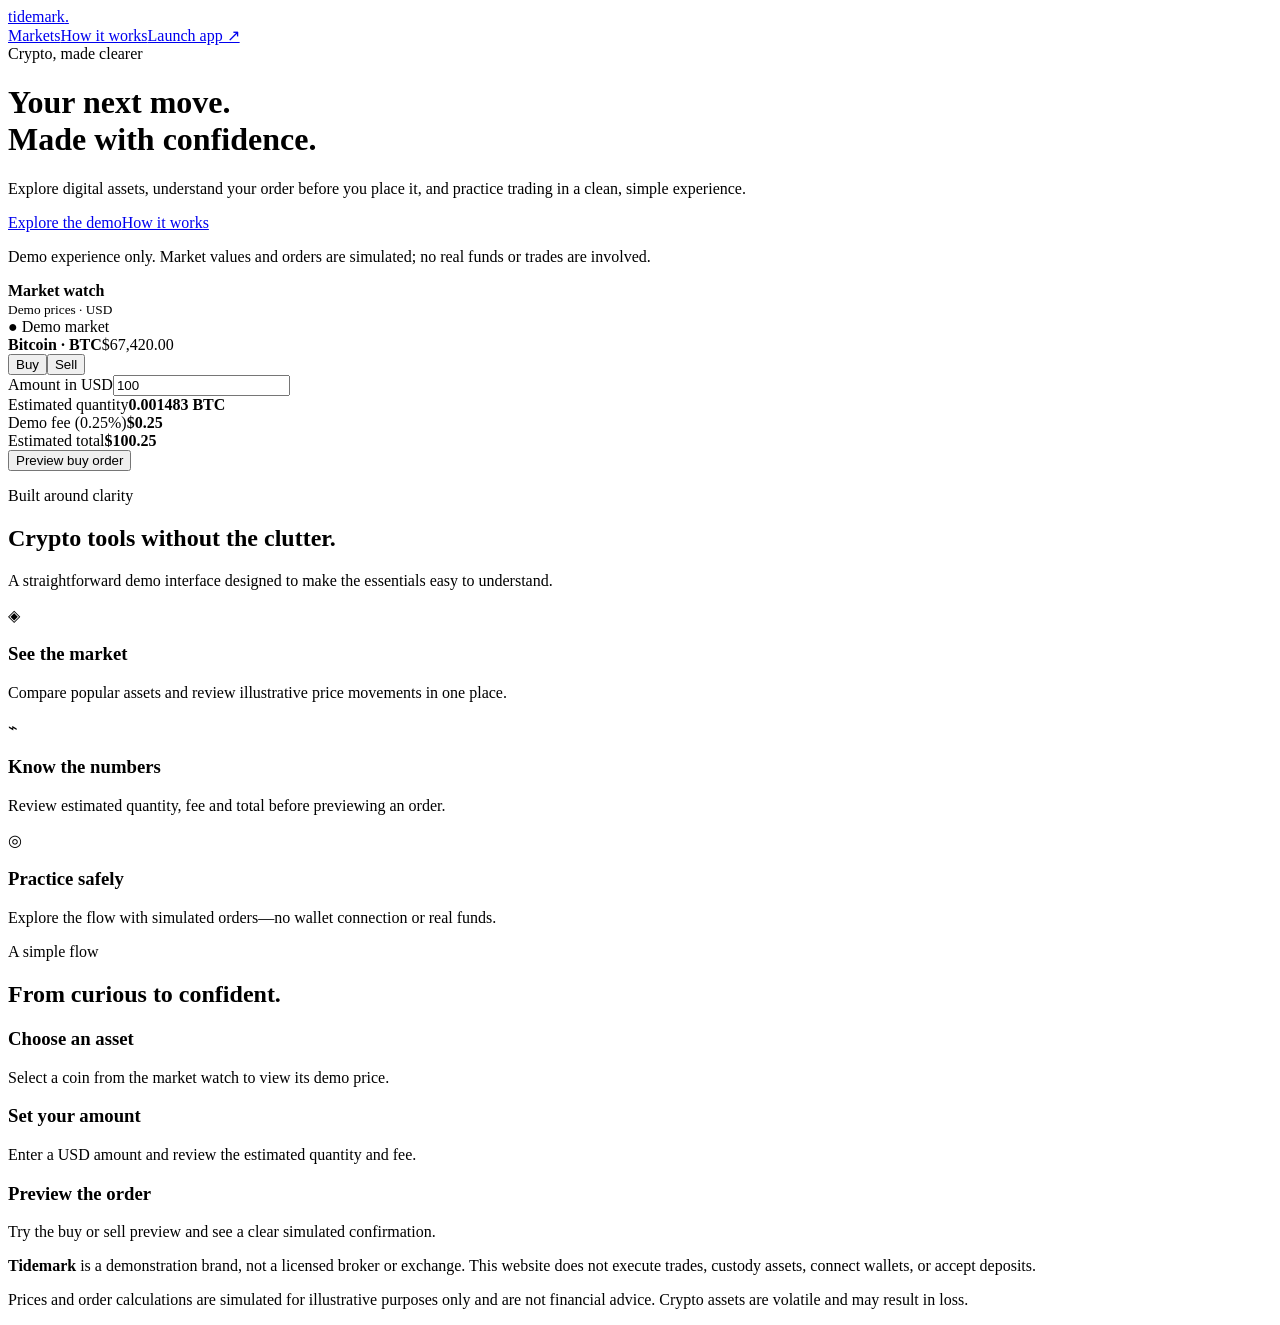
==== index.html @ 63be72d8 "Add files via upload" ====
<!doctype html>
<html lang="en">
<head>
<meta charset="utf-8"><meta name="viewport" content="width=device-width,initial-scale=1">
<meta name="theme-color" content="#07111f"><meta name="description" content="Tidemark crypto — a clear, simple crypto trading demo.">
<title>Tidemark Crypto | Trade with clarity</title>
<link rel="stylesheet" href="style.css">
</head>
<body>
<header><div class="wrap nav"><a class="brand" href="#top">tidemark<span>.</span></a><nav><a class="navlink" href="#markets">Markets</a><a class="navlink" href="#how">How it works</a><a class="button" href="#trade">Launch app ↗</a></nav></div></header>
<main id="top">
<div class="wrap hero">
<div><div class="eyebrow">Crypto, made clearer</div><h1>Your next move.<br><span class="blue">Made with confidence.</span></h1><p>Explore digital assets, understand your order before you place it, and practice trading in a clean, simple experience.</p><div class="actions"><a class="button" href="#trade">Explore the demo</a><a class="button outline" href="#how">How it works</a></div><p class="note">Demo experience only. Market values and orders are simulated; no real funds or trades are involved.</p></div>
<div class="panel" id="markets"><div class="panel-head"><div><strong>Market watch</strong><br><small>Demo prices · USD</small></div><span class="eyebrow">● Demo market</span></div><div class="markets" id="market-list"></div>
<div class="trade" id="trade"><div class="trade-top"><strong id="selected-name">Bitcoin · BTC</strong><span id="selected-price">$67,420.00</span></div><div class="seg"><button id="buy" aria-pressed="true">Buy</button><button id="sell" class="sell" aria-pressed="false">Sell</button></div><label>Amount in USD<input id="amount" type="number" min="1" step="1" value="100"></label><div class="totals"><div class="total-row"><span>Estimated quantity</span><b id="quantity">0.001483 BTC</b></div><div class="total-row"><span>Demo fee (0.25%)</span><b id="fee">$0.25</b></div><div class="total-row"><span id="total-label">Estimated total</span><b id="total">$100.25</b></div></div><button class="button" id="place">Preview buy order</button><p id="status" role="status" aria-live="polite"></p></div></div>
</div>
<section class="section"><div class="wrap"><div class="eyebrow">Built around clarity</div><h2>Crypto tools without the clutter.</h2><p class="section-lead">A straightforward demo interface designed to make the essentials easy to understand.</p><div class="features"><article class="feature"><div class="symbol">◈</div><h3>See the market</h3><p>Compare popular assets and review illustrative price movements in one place.</p></article><article class="feature"><div class="symbol">⌁</div><h3>Know the numbers</h3><p>Review estimated quantity, fee and total before previewing an order.</p></article><article class="feature"><div class="symbol">◎</div><h3>Practice safely</h3><p>Explore the flow with simulated orders—no wallet connection or real funds.</p></article></div></div></section>
<section class="section" id="how"><div class="wrap"><div class="eyebrow">A simple flow</div><h2>From curious to confident.</h2><div class="steps"><article class="step"><h3>Choose an asset</h3><p>Select a coin from the market watch to view its demo price.</p></article><article class="step"><h3>Set your amount</h3><p>Enter a USD amount and review the estimated quantity and fee.</p></article><article class="step"><h3>Preview the order</h3><p>Try the buy or sell preview and see a clear simulated confirmation.</p></article></div></div></section>
</main>
<footer><div class="wrap"><p><strong>Tidemark</strong> is a demonstration brand, not a licensed broker or exchange. This website does not execute trades, custody assets, connect wallets, or accept deposits.</p><p>Prices and order calculations are simulated for illustrative purposes only and are not financial advice. Crypto assets are volatile and may result in loss.</p></div></footer>
<script src="script.js"></script>
</body></html>
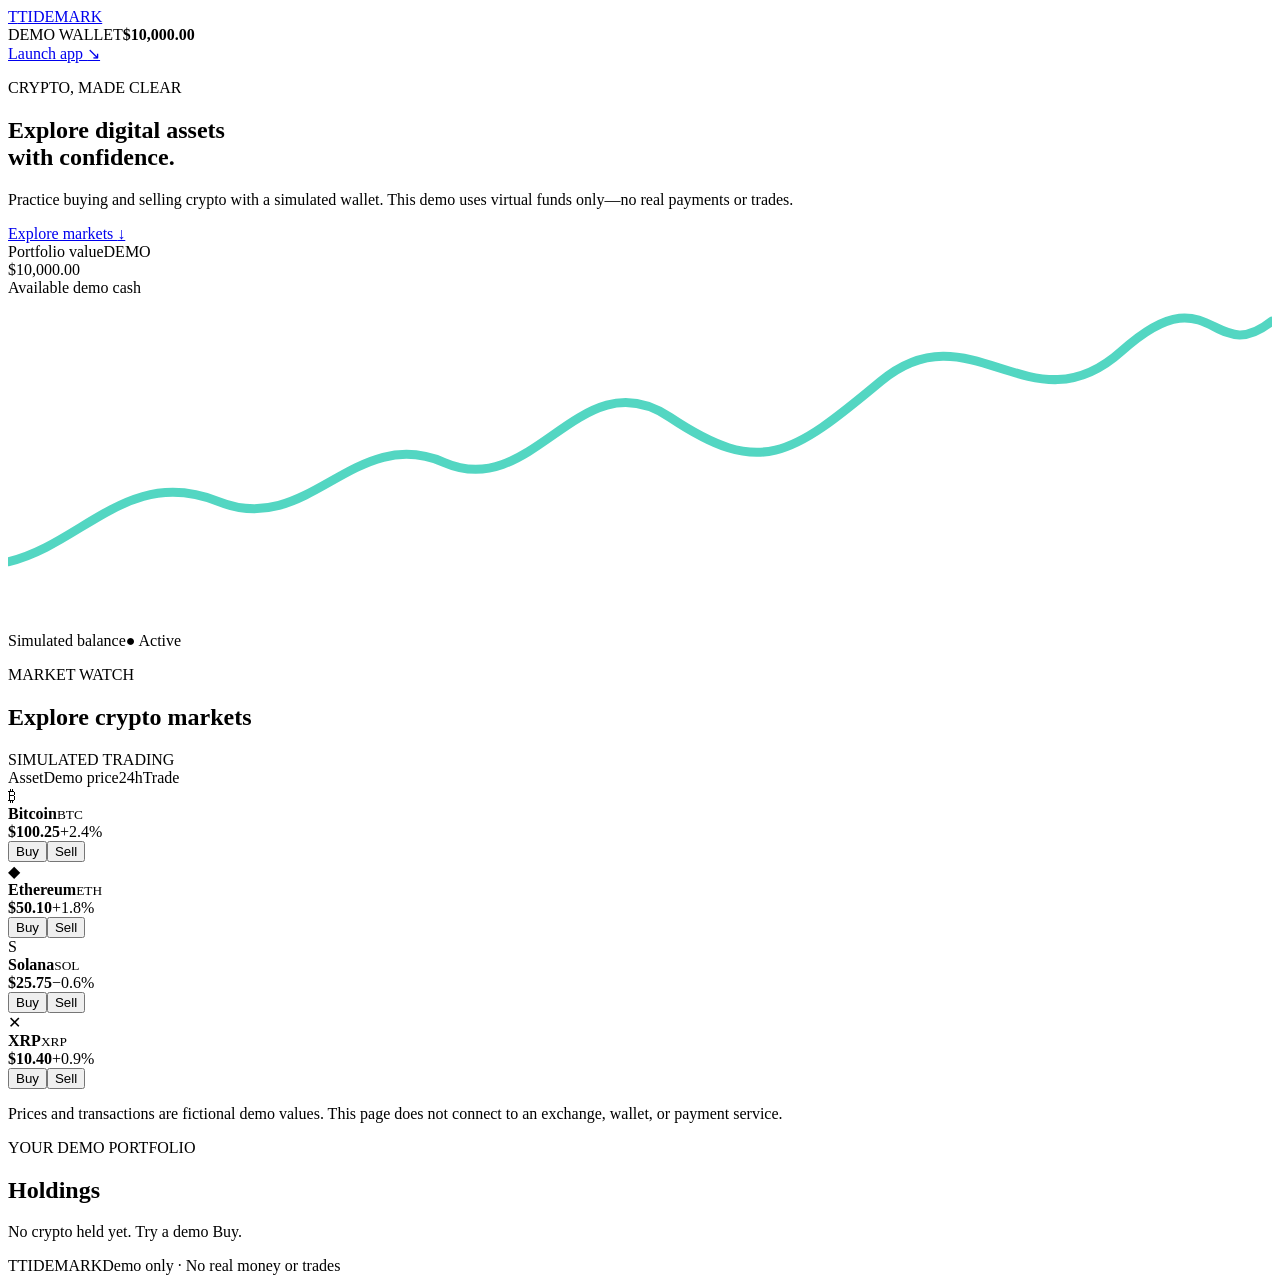
==== commit 98194fd8: "Add files via upload" ====
--- a/index.html
+++ b/index.html
@@ -1,22 +1,65 @@
 <!doctype html>
 <html lang="en">
 <head>
-<meta charset="utf-8"><meta name="viewport" content="width=device-width,initial-scale=1">
-<meta name="theme-color" content="#07111f"><meta name="description" content="Tidemark crypto — a clear, simple crypto trading demo.">
-<title>Tidemark Crypto | Trade with clarity</title>
+<meta charset="utf-8">
+<meta name="viewport" content="width=device-width,initial-scale=1">
+<title>Tidemark | Crypto Demo</title>
 <link rel="stylesheet" href="style.css">
 </head>
 <body>
-<header><div class="wrap nav"><a class="brand" href="#top">tidemark<span>.</span></a><nav><a class="navlink" href="#markets">Markets</a><a class="navlink" href="#how">How it works</a><a class="button" href="#trade">Launch app ↗</a></nav></div></header>
+<header class="topbar">
+  <a class="brand" href="#top"><span class="logo">T</span>TIDEMARK</a>
+  <div class="wallet" aria-live="polite"><span>DEMO WALLET</span><strong id="balance">$10,000.00</strong></div>
+  <a class="launch" href="#market-watch" id="launchBtn">Launch app <span>↘</span></a>
+</header>
 <main id="top">
-<div class="wrap hero">
-<div><div class="eyebrow">Crypto, made clearer</div><h1>Your next move.<br><span class="blue">Made with confidence.</span></h1><p>Explore digital assets, understand your order before you place it, and practice trading in a clean, simple experience.</p><div class="actions"><a class="button" href="#trade">Explore the demo</a><a class="button outline" href="#how">How it works</a></div><p class="note">Demo experience only. Market values and orders are simulated; no real funds or trades are involved.</p></div>
-<div class="panel" id="markets"><div class="panel-head"><div><strong>Market watch</strong><br><small>Demo prices · USD</small></div><span class="eyebrow">● Demo market</span></div><div class="markets" id="market-list"></div>
-<div class="trade" id="trade"><div class="trade-top"><strong id="selected-name">Bitcoin · BTC</strong><span id="selected-price">$67,420.00</span></div><div class="seg"><button id="buy" aria-pressed="true">Buy</button><button id="sell" class="sell" aria-pressed="false">Sell</button></div><label>Amount in USD<input id="amount" type="number" min="1" step="1" value="100"></label><div class="totals"><div class="total-row"><span>Estimated quantity</span><b id="quantity">0.001483 BTC</b></div><div class="total-row"><span>Demo fee (0.25%)</span><b id="fee">$0.25</b></div><div class="total-row"><span id="total-label">Estimated total</span><b id="total">$100.25</b></div></div><button class="button" id="place">Preview buy order</button><p id="status" role="status" aria-live="polite"></p></div></div>
+  <section class="hero">
+    <div class="hero-copy">
+      <p class="eyebrow">CRYPTO, MADE CLEAR</p>
+      <h1>Explore digital assets<br><span>with confidence.</span></h1>
+      <p>Practice buying and selling crypto with a simulated wallet. This demo uses virtual funds only—no real payments or trades.</p>
+      <a class="primary-btn" href="#market-watch">Explore markets <span>↓</span></a>
+    </div>
+    <div class="hero-card">
+      <div class="card-top"><span>Portfolio value</span><span class="demo-pill">DEMO</span></div>
+      <div class="portfolio-value" id="portfolioValue">$10,000.00</div>
+      <div class="portfolio-caption">Available demo cash</div>
+      <div class="mini-chart" aria-hidden="true"><svg viewBox="0 0 420 110" preserveAspectRatio="none"><path d="M0 88 C25 82 40 56 70 68 S115 42 145 55 S190 20 220 40 S260 53 290 28 S340 45 370 18 S400 24 420 8" fill="none" stroke="#53d6c2" stroke-width="3" stroke-linecap="round"/></svg></div>
+      <div class="card-bottom"><span>Simulated balance</span><span>● Active</span></div>
+    </div>
+  </section>
+  <section class="market-section" id="market-watch">
+    <div class="section-head"><div><p class="eyebrow">MARKET WATCH</p><h2>Explore crypto markets</h2></div><span class="demo-pill">SIMULATED TRADING</span></div>
+    <div class="market-table">
+      <div class="table-head"><span>Asset</span><span>Demo price</span><span>24h</span><span>Trade</span></div>
+      <article class="asset-row" data-symbol="BTC" data-name="Bitcoin" data-price="100.25"><div class="asset"><span class="coin btc">₿</span><div><strong>Bitcoin</strong><small>BTC</small></div></div><strong>$100.25</strong><span class="change positive">+2.4%</span><div class="actions"><button class="buy-btn" data-action="buy">Buy</button><button class="sell-btn" data-action="sell">Sell</button></div></article>
+      <article class="asset-row" data-symbol="ETH" data-name="Ethereum" data-price="50.10"><div class="asset"><span class="coin eth">◆</span><div><strong>Ethereum</strong><small>ETH</small></div></div><strong>$50.10</strong><span class="change positive">+1.8%</span><div class="actions"><button class="buy-btn" data-action="buy">Buy</button><button class="sell-btn" data-action="sell">Sell</button></div></article>
+      <article class="asset-row" data-symbol="SOL" data-name="Solana" data-price="25.75"><div class="asset"><span class="coin sol">S</span><div><strong>Solana</strong><small>SOL</small></div></div><strong>$25.75</strong><span class="change negative">−0.6%</span><div class="actions"><button class="buy-btn" data-action="buy">Buy</button><button class="sell-btn" data-action="sell">Sell</button></div></article>
+      <article class="asset-row" data-symbol="XRP" data-name="XRP" data-price="10.40"><div class="asset"><span class="coin xrp">✕</span><div><strong>XRP</strong><small>XRP</small></div></div><strong>$10.40</strong><span class="change positive">+0.9%</span><div class="actions"><button class="buy-btn" data-action="buy">Buy</button><button class="sell-btn" data-action="sell">Sell</button></div></article>
+    </div>
+    <p class="disclaimer">Prices and transactions are fictional demo values. This page does not connect to an exchange, wallet, or payment service.</p>
+  </section>
+  <section class="holdings-section">
+    <div class="section-head"><div><p class="eyebrow">YOUR DEMO PORTFOLIO</p><h2>Holdings</h2></div></div>
+    <div class="holdings-card" id="holdings"><p class="empty">No crypto held yet. Try a demo Buy.</p></div>
+  </section>
+</main>
+<footer><span class="brand"><span class="logo">T</span>TIDEMARK</span><span>Demo only · No real money or trades</span></footer>
+
+<div class="toast" id="toast" role="status" aria-live="polite"></div>
+<div class="modal-backdrop" id="modalBackdrop" hidden>
+  <section class="modal" role="dialog" aria-modal="true" aria-labelledby="modalTitle">
+    <button class="modal-close" id="modalClose" aria-label="Close popup">×</button>
+    <p class="eyebrow">DEMO TRADE</p><h2 id="modalTitle">Buy Bitcoin</h2>
+    <p class="modal-desc" id="modalDesc">This is a simulated transaction.</p>
+    <div class="trade-summary"><span>Demo price</span><strong id="modalPrice">$100.25</strong></div>
+    <div class="trade-summary"><span>Quantity</span><strong id="modalQty">1</strong></div>
+    <div class="trade-summary total"><span>Estimated total</span><strong id="modalTotal">$100.25</strong></div>
+    <label for="quantity">Quantity</label><input id="quantity" type="number" min="0.0001" step="0.0001" value="1">
+    <p class="modal-note">Demo wallet only. No real funds are used.</p>
+    <button class="primary-btn full" id="confirmTrade">Confirm demo trade</button>
+  </section>
 </div>
-<section class="section"><div class="wrap"><div class="eyebrow">Built around clarity</div><h2>Crypto tools without the clutter.</h2><p class="section-lead">A straightforward demo interface designed to make the essentials easy to understand.</p><div class="features"><article class="feature"><div class="symbol">◈</div><h3>See the market</h3><p>Compare popular assets and review illustrative price movements in one place.</p></article><article class="feature"><div class="symbol">⌁</div><h3>Know the numbers</h3><p>Review estimated quantity, fee and total before previewing an order.</p></article><article class="feature"><div class="symbol">◎</div><h3>Practice safely</h3><p>Explore the flow with simulated orders—no wallet connection or real funds.</p></article></div></div></section>
-<section class="section" id="how"><div class="wrap"><div class="eyebrow">A simple flow</div><h2>From curious to confident.</h2><div class="steps"><article class="step"><h3>Choose an asset</h3><p>Select a coin from the market watch to view its demo price.</p></article><article class="step"><h3>Set your amount</h3><p>Enter a USD amount and review the estimated quantity and fee.</p></article><article class="step"><h3>Preview the order</h3><p>Try the buy or sell preview and see a clear simulated confirmation.</p></article></div></div></section>
-</main>
-<footer><div class="wrap"><p><strong>Tidemark</strong> is a demonstration brand, not a licensed broker or exchange. This website does not execute trades, custody assets, connect wallets, or accept deposits.</p><p>Prices and order calculations are simulated for illustrative purposes only and are not financial advice. Crypto assets are volatile and may result in loss.</p></div></footer>
 <script src="script.js"></script>
-</body></html>
+</body>
+</html>
